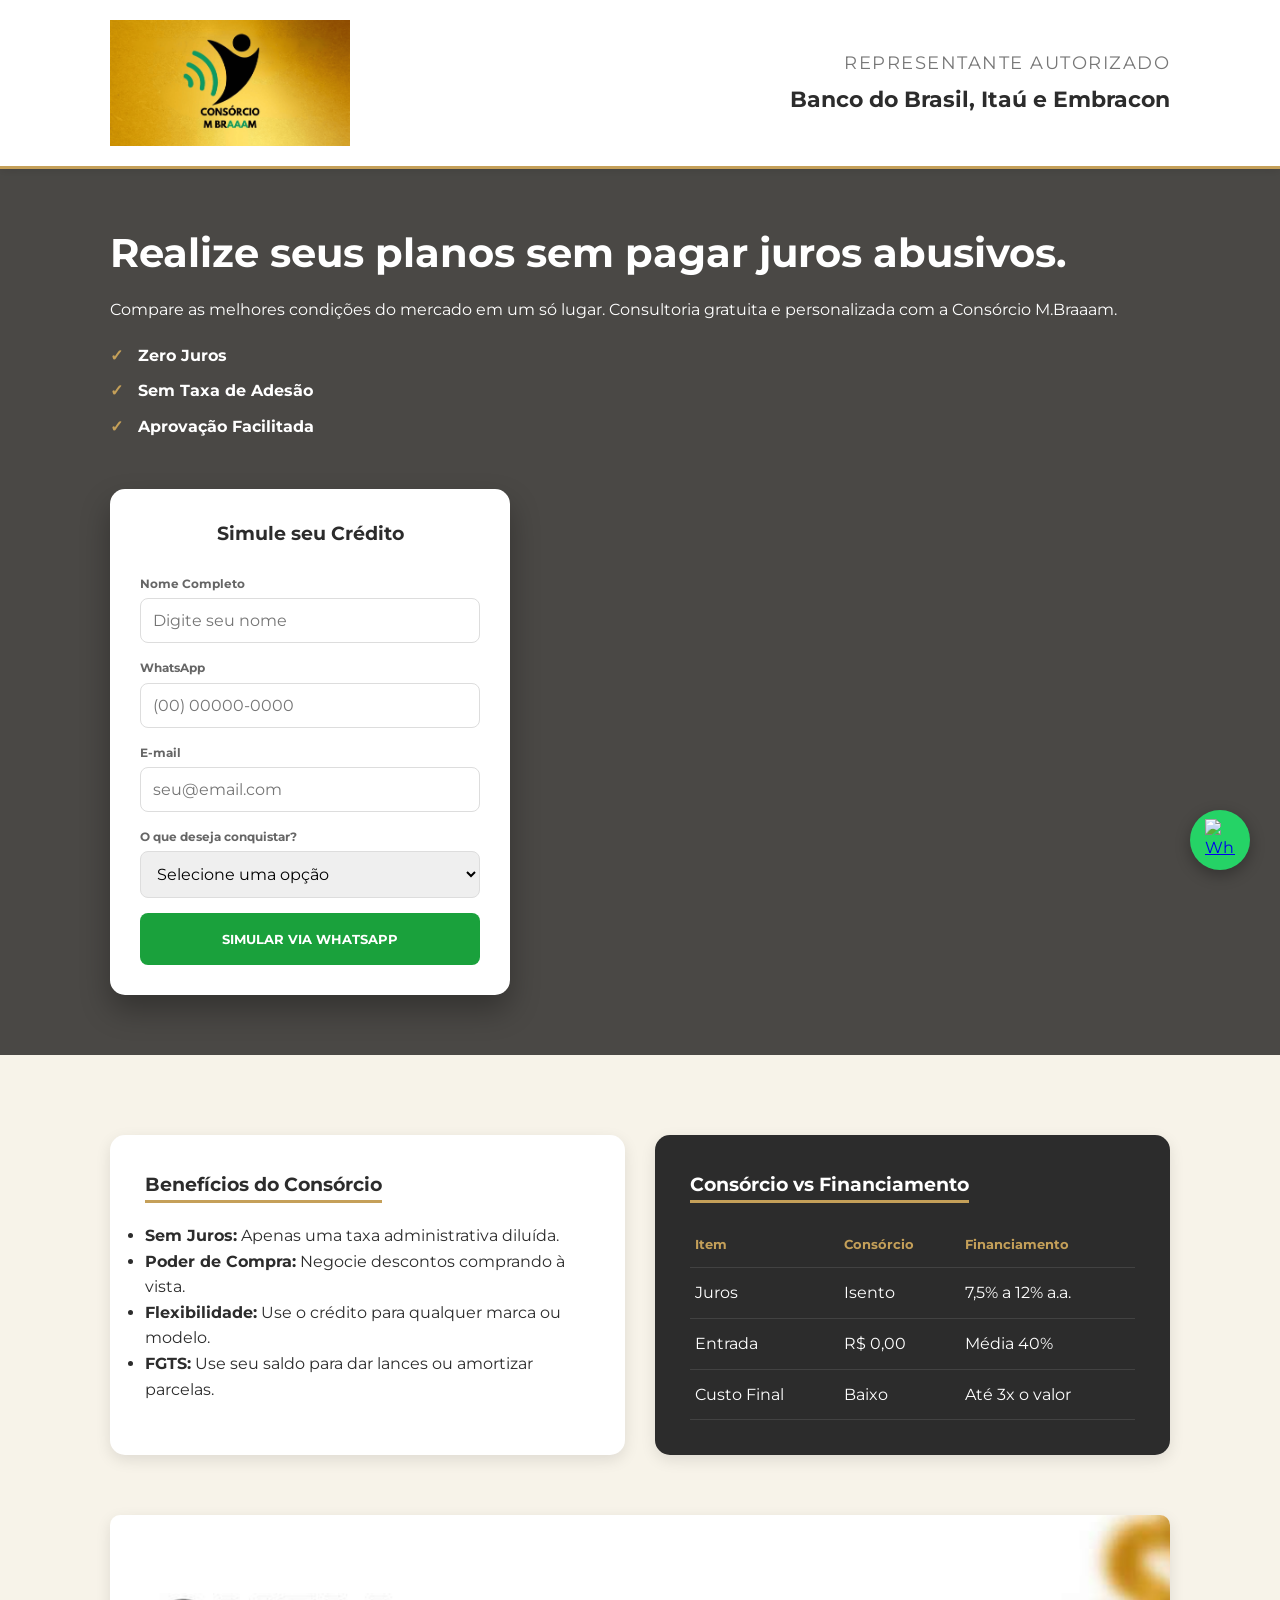
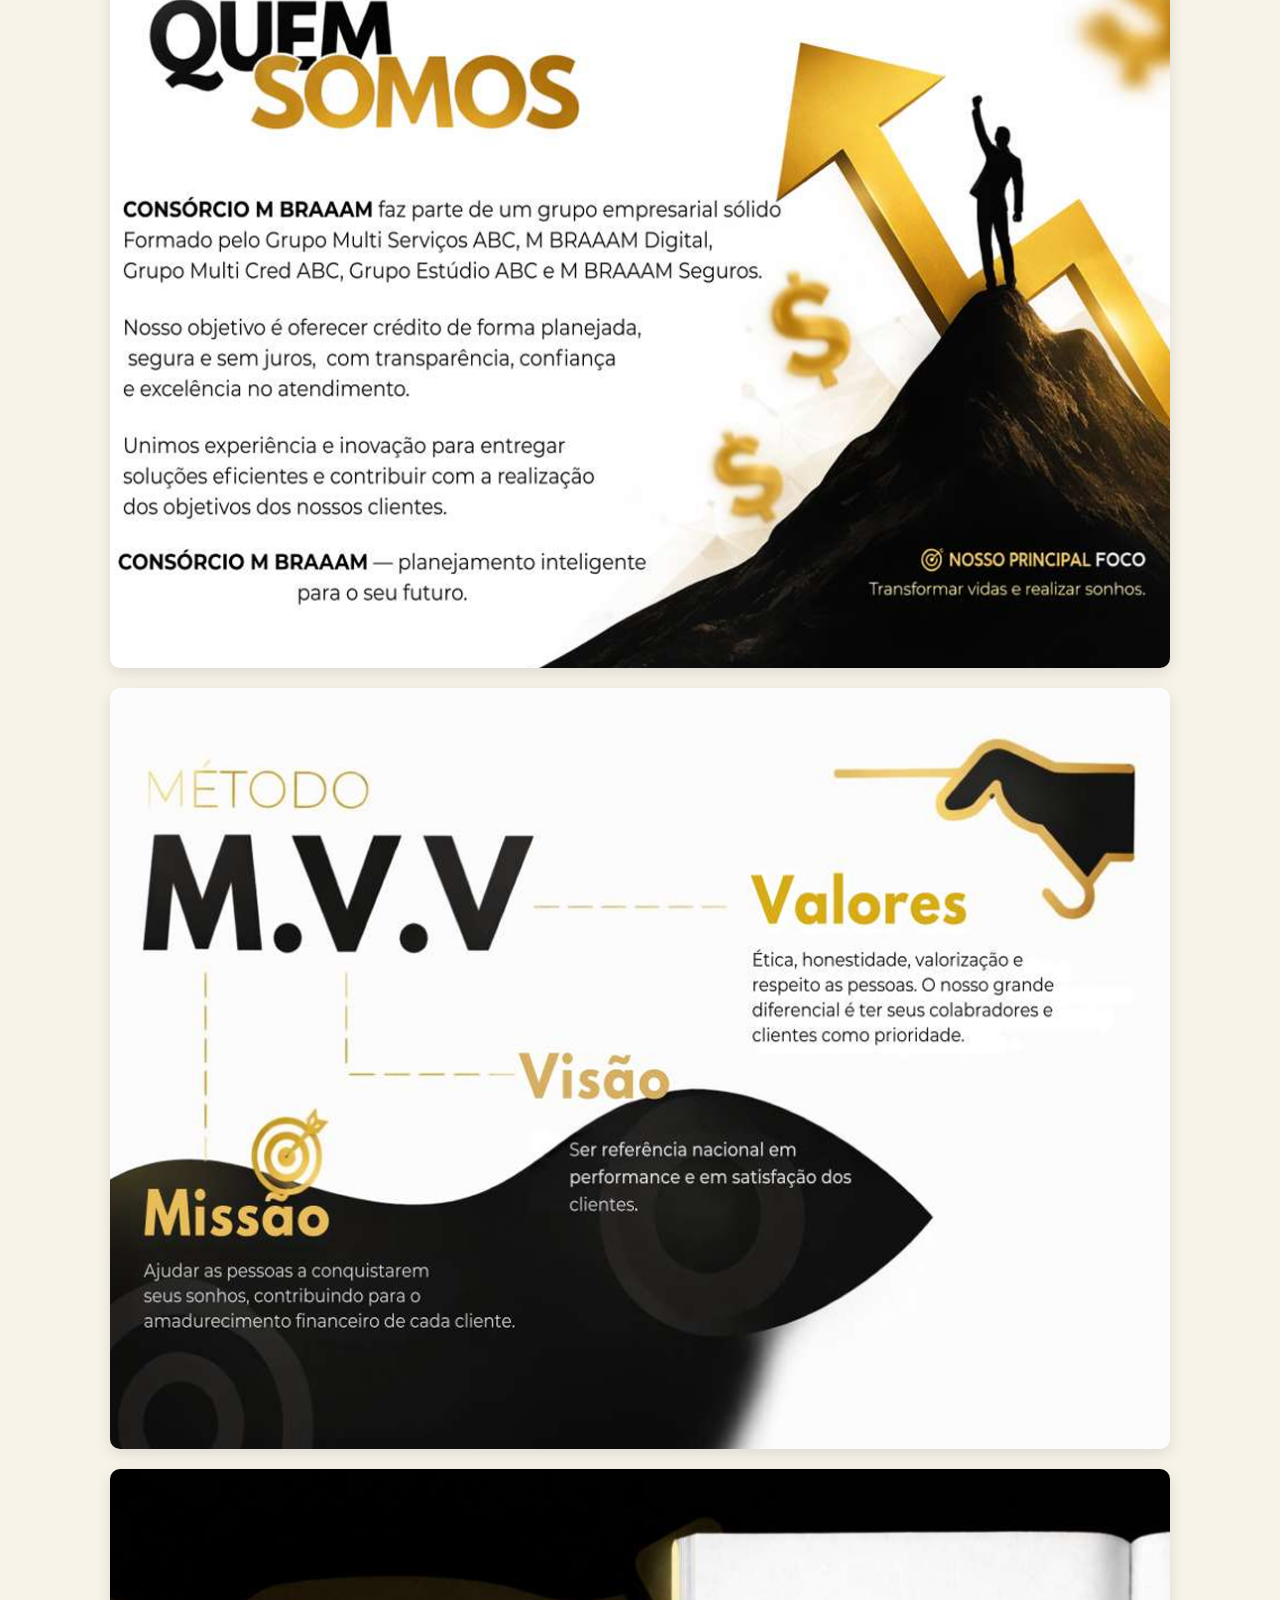
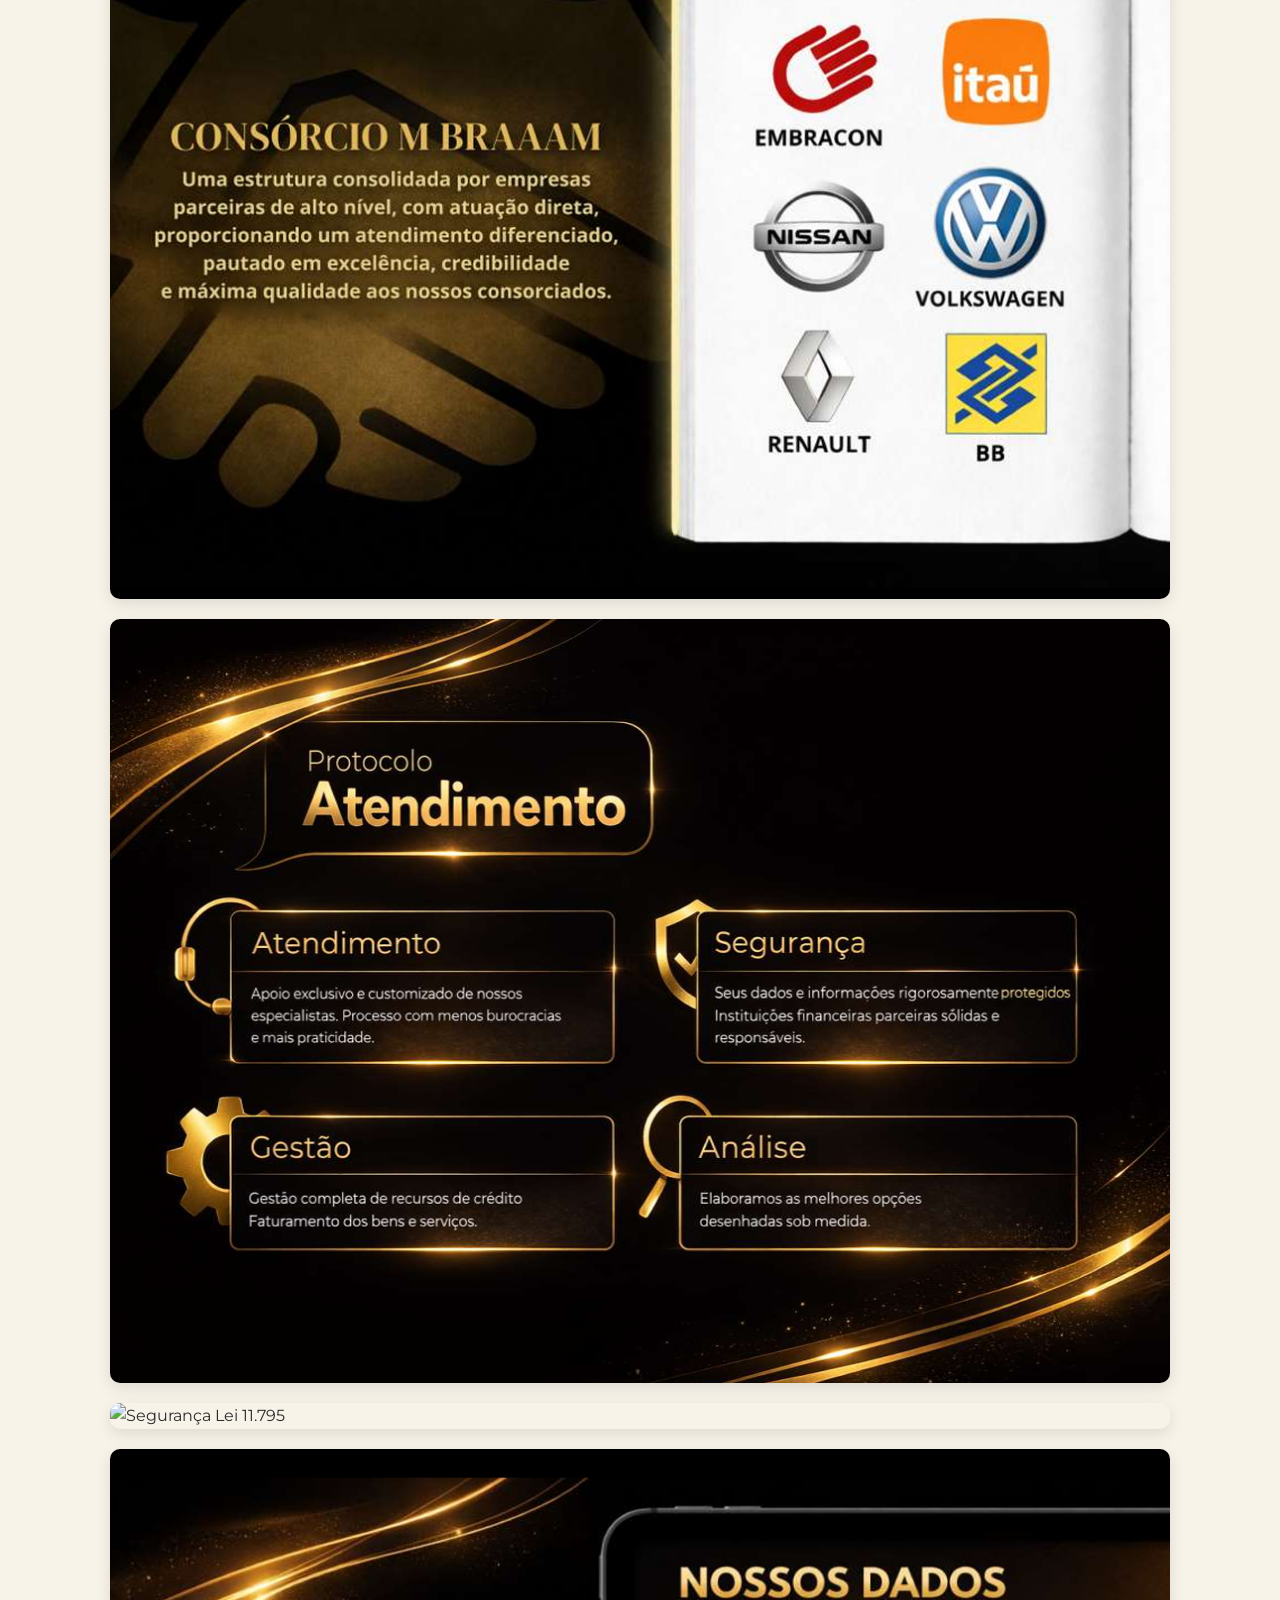
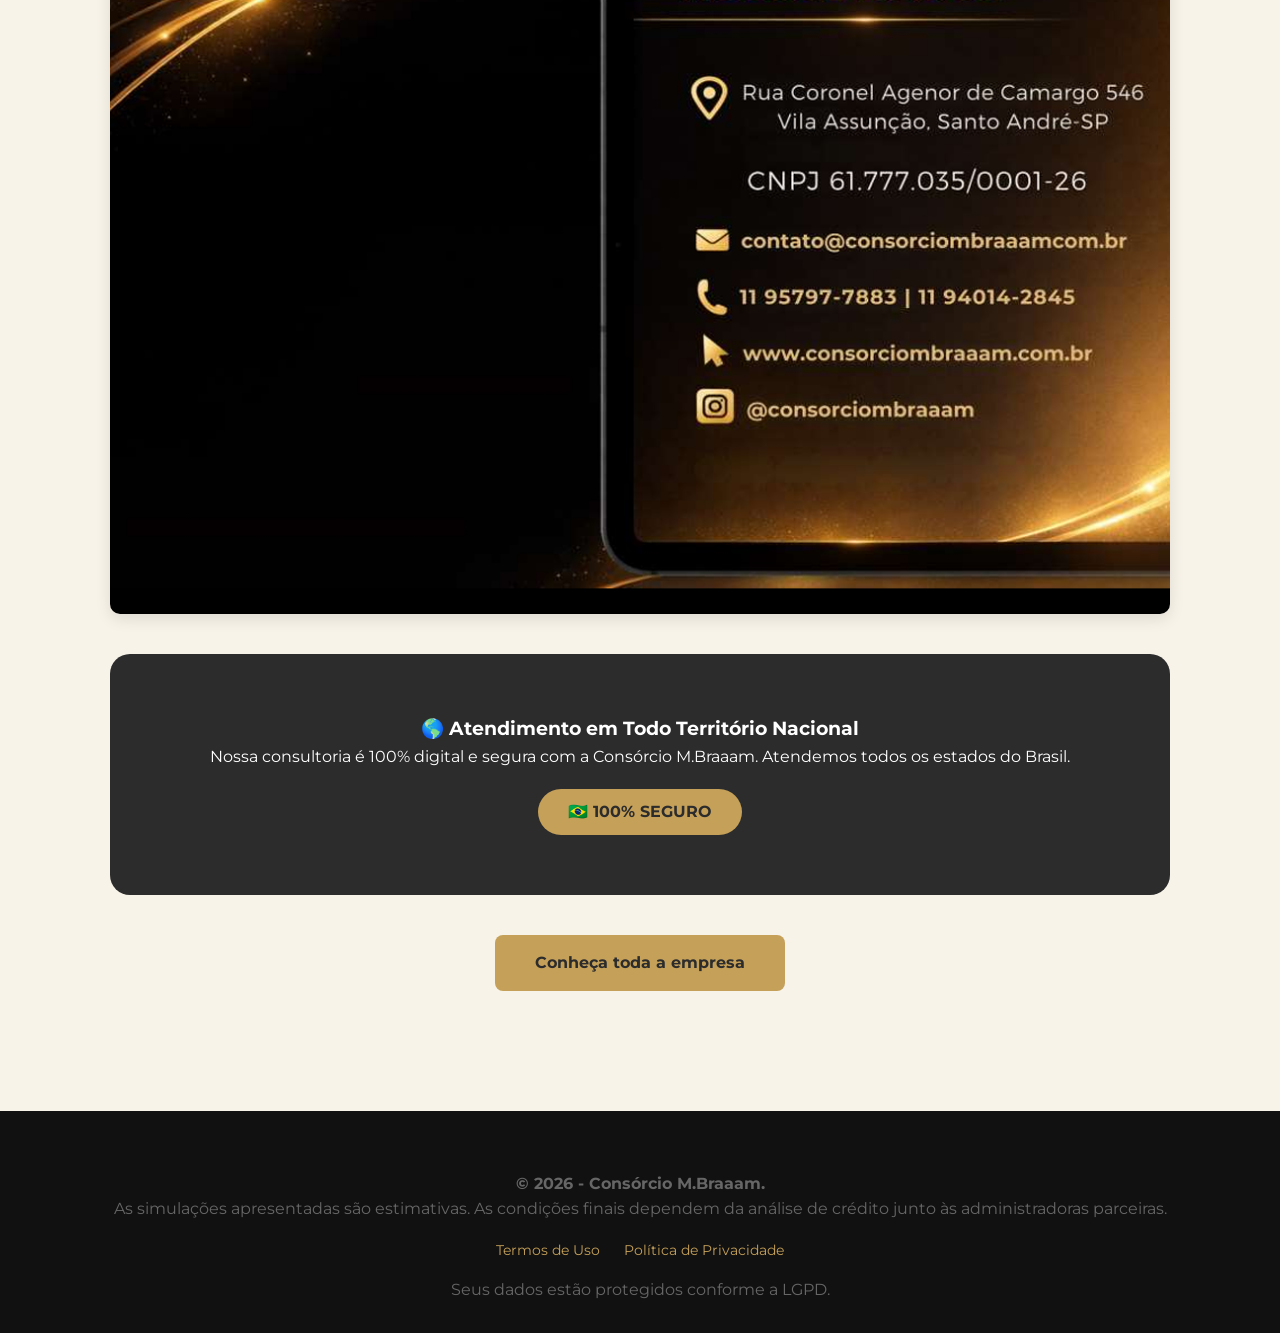
==== index.html @ a19879f2 "Add files via upload" ====
<!DOCTYPE html>
<html lang="pt-br">
<head>
    <meta charset="UTF-8">
    <meta name="viewport" content="width=device-width, initial-scale=1.0">
    <title>Consórcio M.Braaam. | Banco do Brasil, Itaú e Embracon</title>
    <link rel="icon" type="image/png" href="favicon.png">
    <link rel="stylesheet" href="style.css">
    <link href="https://fonts.googleapis.com/css2?family=Montserrat:wght@400;700&display=swap" rel="stylesheet">
</head>
<body>

    <header>
        <div class="container flex-header">
            <img src="logo.png" alt="Consórcio M.Braaam" class="main-logo">
            <div class="header-info">
                <p>Representante Autorizado</p>
                <span>Banco do Brasil, Itaú e Embracon</span>
            </div>
        </div>
    </header>

    <section class="hero">
        <div class="container flex">
            <div class="hero-text">
                <h2>Realize seus planos sem pagar juros abusivos.</h2>
                <p>Compare as melhores condições do mercado em um só lugar. Consultoria gratuita e personalizada com a Consórcio M.Braaam.</p>
                <ul class="benefits-top">
                    <li><span class="check-icon">✓</span> Zero Juros</li>
                    <li><span class="check-icon">✓</span> Sem Taxa de Adesão</li>
                    <li><span class="check-icon">✓</span> Aprovação Facilitada</li>
                </ul>
            </div>

            <div class="form-container">
                <h3>Simule seu Crédito</h3>
                <form id="formConsorcio" action="https://formspree.io/f/xeellvzg" method="POST">
                    
                    <label for="nome">Nome Completo</label>
                    <input type="text" id="nome" name="nome" placeholder="Digite seu nome" required>

                    <label for="whatsapp">WhatsApp</label>
                    <input type="tel" id="whatsapp" name="whatsapp" placeholder="(00) 00000-0000" required>

                    <label for="email">E-mail</label>
                    <input type="email" id="email" name="_replyto" placeholder="seu@email.com" required>

                    <label for="interesse">O que deseja conquistar?</label>
                    <select name="interesse" id="interesse" required>
                        <option value="">Selecione uma opção</option>
                        <option value="Imóvel">Imóvel</option>
                        <option value="Auto">Automóvel</option>
                        <option value="Moto">Moto</option>
                        <option value="Pesados">Veículos Pesados</option>
                    </select>

                    <div id="area-valor" class="simulador-box" style="display: none;">
                        <label>Valor do Crédito: <span id="valor-exibido">R$ 0,00</span></label>
                        <input type="range" name="valor_pretendido" id="range-valor" min="0" max="100000" step="1000">
                        <div class="range-labels">
                            <span id="min-label">R$ 0</span>
                            <span id="max-label">R$ 0</span>
                        </div>
                    </div>

                    <input type="hidden" name="_subject" value="Novo Lead: M.Braaam Consórcios">
                    <button type="submit" id="btnSubmit" class="btn-submit">SIMULAR VIA WHATSAPP</button>
                </form>
            </div>
        </div>
    </section>

    <section class="info-sections">
        <div class="container">
            <div class="info-grid">
                <div class="info-box">
                    <h3>Benefícios do Consórcio</h3>
                    <ul class="lista-check">
                        <li><strong>Sem Juros:</strong> Apenas uma taxa administrativa diluída.</li>
                        <li><strong>Poder de Compra:</strong> Negocie descontos comprando à vista.</li>
                        <li><strong>Flexibilidade:</strong> Use o crédito para qualquer marca ou modelo.</li>
                        <li><strong>FGTS:</strong> Use seu saldo para dar lances ou amortizar parcelas.</li>
                    </ul>
                </div>

                <div class="info-box dark-card">
                    <h3>Consórcio vs Financiamento</h3>
                    <table class="comp-table">
                        <thead>
                            <tr>
                                <th>Item</th>
                                <th>Consórcio</th>
                                <th>Financiamento</th>
                            </tr>
                        </thead>
                        <tbody>
                            <tr>
                                <td>Juros</td>
                                <td class="text-gold">Isento</td>
                                <td>7,5% a 12% a.a.</td>
                            </tr>
                            <tr>
                                <td>Entrada</td>
                                <td class="text-gold">R$ 0,00</td>
                                <td>Média 40%</td>
                            </tr>
                            <tr>
                                <td>Custo Final</td>
                                <td class="text-gold">Baixo</td>
                                <td>Até 3x o valor</td>
                            </tr>
                        </tbody>
                    </table>
                </div>
            </div>

            <div class="institutional-gallery">
                <img src="imagem1.png" alt="Quem Somos M.Braaam">
                <img src="imagem2.png" alt="Missão Visão Valores">
                <img src="imagem3.png" alt="Empresas Parceiras">
                <img src="imagem4.png" alt="Protocolo de Atendimento">
                <img src="seguro5.jpg" alt="Segurança Lei 11.795">
                <img src="imagem6.png" alt="Nossos Dados">
            </div>

            <div class="atendimento-nacional">
                <h3>🌎 Atendimento em Todo Território Nacional</h3>
                <p>Nossa consultoria é 100% digital e segura com a Consórcio M.Braaam. Atendemos todos os estados do Brasil.</p>
                <div class="badge-brasil">🇧🇷 100% SEGURO</div>
            </div>

            <div class="container-btn-empresa">
                <a href="https://share.google/9pDTJ1Nl9LepVbddH" target="_blank" class="btn-conheca-empresa">
                    Conheça toda a empresa
                </a>
            </div>
        </div>
    </section>

    <footer>
        <div class="container">
            <p><strong>© 2026 - Consórcio M.Braaam.</strong></p>
            <p class="disclaimer">As simulações apresentadas são estimativas. As condições finais dependem da análise de crédito junto às administradoras parceiras.</p>
            <div class="footer-links">
                <a href="#">Termos de Uso</a>
                <a href="#">Política de Privacidade</a>
            </div>
            <p class="lgpd">Seus dados estão protegidos conforme a LGPD.</p>
        </div>
    </footer>

    <a href="https://wa.me/5511998884144" class="whatsapp-btn" target="_blank" aria-label="Fale conosco pelo WhatsApp">
        <img src="https://upload.wikimedia.org/wikipedia/commons/6/6b/WhatsApp.svg" alt="WhatsApp">
    </a>

    <script type="module">
        import { initializeApp } from "https://www.gstatic.com/firebasejs/10.7.1/firebase-app.js";
        import { getFirestore, collection, addDoc } from "https://www.gstatic.com/firebasejs/10.7.1/firebase-firestore.js";

        const firebaseConfig = {
            apiKey: "AIzaSyAVhQ-6C7jtZrgzibKCJurVciG5L2_zRgs",
            authDomain: "customers-3bc70.firebaseapp.com",
            projectId: "customers-3bc70",
            storageBucket: "customers-3bc70.firebasestorage.app",
            messagingSenderId: "591091207016",
            appId: "1:591091207016:web:44234d9033eb650e0d64dd",
            measurementId: "G-L1VQD35MB3"
        };

        const app = initializeApp(firebaseConfig);
        const db = getFirestore(app);

        const areaValor = document.getElementById('area-valor');
        const rangeValor = document.getElementById('range-valor');
        const valorExibido = document.getElementById('valor-exibido');
        const minLabel = document.getElementById('min-label');
        const maxLabel = document.getElementById('max-label');

        const configs = {
            'Imóvel': { min: 100000, max: 7500000, step: 50000 },
            'Auto': { min: 30000, max: 1500000, step: 10000 },
            'Moto': { min: 10000, max: 250000, step: 5000 },
            'Pesados': { min: 150000, max: 2500000, step: 25000 }
        };

        function formatarMoeda(v) {
            return Number(v).toLocaleString('pt-br', { style: 'currency', currency: 'BRL' });
        }

        document.getElementById('interesse').addEventListener('change', function() {
            const c = configs[this.value];
            if (c) {
                areaValor.style.display = 'block';
                rangeValor.min = c.min;
                rangeValor.max = c.max;
                rangeValor.step = c.step;
                rangeValor.value = c.min;
                minLabel.innerText = formatarMoeda(c.min);
                maxLabel.innerText = formatarMoeda(c.max);
                valorExibido.innerText = formatarMoeda(c.min);
            } else {
                areaValor.style.display = 'none';
            }
        });

        rangeValor.addEventListener('input', function() {
            valorExibido.innerText = formatarMoeda(this.value);
        });

        // Envio do Lead - LÓGICA REVISADA
        document.getElementById('formConsorcio').addEventListener('submit', async function(e) {
            e.preventDefault();
            const btn = document.getElementById('btnSubmit');
            btn.innerText = "PROCESSANDO...";
            btn.disabled = true;

            const nome = document.getElementById('nome').value;
            const tel = document.getElementById('whatsapp').value;
            const email = document.getElementById('email').value;
            const interesse = document.getElementById('interesse').value;
            const valorTexto = valorExibido.innerText;
            const valorNumerico = parseFloat(rangeValor.value);

            try {
                // 1. SALVAR NO FIREBASE (CRM ELITE) - Espera concluir antes de seguir
                await addDoc(collection(db, "customers"), {
                    nome: nome,
                    telefone: tel,
                    email: email,
                    bemDesejado: interesse,
                    valorDoBem: valorNumerico,
                    situacao: "Lead novo",
                    data: new Date().toLocaleDateString('pt-br'),
                    createdAt: new Date().getTime(),
                    vendedor: "Site Principal"
                });
                console.log("Lead salvo no CRM com sucesso.");
            } catch (err) {
                console.error("Erro ao salvar no CRM:", err);
            }

            // 2. DISPARAR FORMSPREE EM SEGUNDO PLANO
            const formData = new FormData(this);
            fetch(this.action, {
                method: this.method,
                body: formData,
                headers: { 'Accept': 'application/json' }
            });

            // 3. ABRIR WHATSAPP
            const msg = `Olá! Meu nome é ${nome}. Quero uma proposta para ${interesse} no valor de ${valorTexto}.`;
            window.open(`https://wa.me/5511998884144?text=${encodeURIComponent(msg)}`, '_blank');

            // 4. REDIRECIONAR PARA OBRIGADO
            setTimeout(() => {
                window.location.href = 'obrigado.html';
            }, 500);
        });
    </script>
</body>
</html>
---- style.css ----
/* RESET E CONFIGURAÇÕES GERAIS */
* {
    margin: 0;
    padding: 0;
    box-sizing: border-box;
    font-family: 'Montserrat', sans-serif;
}

html {
    scroll-behavior: smooth;
}

:root {
    --bege-acetinado: #f7f3e9;
    --dourado-escuro: #c5a059;
    --grafite: #2c2c2c;
    --branco: #ffffff;
    --verde-whatsapp: #1aa13c;
    --sombra: rgba(0,0,0,0.1);
}

body {
    background-color: var(--bege-acetinado);
    color: var(--grafite);
    line-height: 1.6;
}

.container {
    max-width: 1100px;
    margin: 0 auto;
    padding: 0 20px;
}

/* HEADER - LOGO AUMENTADA */
header {
    background: var(--branco);
    padding: 20px 0;
    border-bottom: 3px solid var(--dourado-escuro);
    box-shadow: 0 2px 10px var(--sombra);
}

.flex-header {
    display: flex;
    align-items: center;
    justify-content: space-between;
    flex-wrap: wrap;
}

.main-logo {
    max-width: 240px; /* Aumentado de 180px para 240px */
    height: auto;
}

.header-info {
    text-align: right;
}

.header-info p {
    font-size: 1.15rem;
    text-transform: uppercase;
    letter-spacing: 1.5px;
    color: #777;
    margin-bottom: 4px;
    font-weight: 400;
}

.header-info span {
    font-weight: 700;
    font-size: 1.4rem;
    color: var(--grafite);
    display: block;
}

/* HERO */
.hero {
    padding: 60px 0;
    background: linear-gradient(rgba(0,0,0,0.7), rgba(0,0,0,0.7)), 
                url('https://images.unsplash.com/photo-1560518883-ce09059eeffa?auto=format&fit=crop&w=1350&q=80');
    background-size: cover;
    background-position: center;
    color: white;
}

.flex {
    display: flex;
    align-items: center;
    justify-content: space-between;
    flex-wrap: wrap;
    gap: 40px;
}

.hero-text h2 {
    font-size: 2.5rem;
    line-height: 1.2;
    margin-bottom: 20px;
}

.benefits-top {
    list-style: none;
    margin-top: 20px;
}

.benefits-top li {
    font-weight: 700;
    margin-bottom: 10px;
}

.check-icon {
    color: var(--dourado-escuro);
    margin-right: 10px;
}

/* FORMULÁRIO */
.form-container {
    background: var(--branco);
    padding: 30px;
    border-radius: 15px;
    width: 100%;
    max-width: 400px;
    color: var(--grafite);
    box-shadow: 0 15px 30px rgba(0,0,0,0.3);
}

.form-container h3 {
    text-align: center;
    margin-bottom: 25px;
}

label {
    display: block;
    font-size: 0.75rem;
    font-weight: 700;
    margin-bottom: 5px;
    color: #666;
}

input, select {
    width: 100%;
    padding: 12px;
    margin-bottom: 15px;
    border: 1px solid #ddd;
    border-radius: 8px;
    font-size: 1rem;
}

.simulador-box {
    background: #f9f9f9;
    padding: 15px;
    border-radius: 8px;
    margin-bottom: 15px;
}

#valor-exibido {
    color: var(--verde-whatsapp);
    font-weight: 700;
}

.btn-submit {
    width: 100%;
    padding: 18px;
    background: var(--verde-whatsapp);
    color: white;
    border: none;
    border-radius: 8px;
    font-weight: 700;
    cursor: pointer;
    transition: 0.3s;
}

.btn-submit:hover {
    background: #147a2d;
    transform: translateY(-2px);
}

/* CONTEÚDO */
.info-sections { padding: 80px 0; }

.info-grid {
    display: grid;
    grid-template-columns: repeat(auto-fit, minmax(300px, 1fr));
    gap: 30px;
    margin-bottom: 60px;
}

.info-box {
    background: var(--branco);
    padding: 35px;
    border-radius: 15px;
    box-shadow: 0 5px 15px var(--sombra);
}

.info-box h3 {
    border-bottom: 3px solid var(--dourado-escuro);
    display: inline-block;
    margin-bottom: 20px;
}

.dark-card { background: var(--grafite); color: white; }

.comp-table { width: 100%; border-collapse: collapse; }
.comp-table th, .comp-table td { padding: 12px 5px; border-bottom: 1px solid rgba(255,255,255,0.1); }
.comp-table th { color: var(--dourado-escuro); text-align: left; font-size: 0.8rem; }

/* GALERIA */
.institutional-gallery {
    display: grid;
    grid-template-columns: repeat(1, minmax(250px, 1fr));
    gap: 20px;
    margin: 40px 0;
}

.institutional-gallery img {
    width: 100%;
    border-radius: 10px;
    box-shadow: 0 5px 15px var(--sombra);
    transition: 0.3s;
}

.institutional-gallery img:hover { transform: translateY(-5px); }

/* SEÇÃO FINAL */
.atendimento-nacional {
    text-align: center;
    padding: 60px 20px;
    background: var(--grafite);
    color: white;
    border-radius: 20px;
}

.badge-brasil {
    display: inline-block;
    margin-top: 20px;
    background: var(--dourado-escuro);
    color: var(--grafite);
    padding: 10px 30px;
    border-radius: 50px;
    font-weight: 700;
}

.container-btn-empresa { text-align: center; margin: 40px 0; }
.btn-conheca-empresa {
    display: inline-block;
    padding: 15px 40px;
    background: var(--dourado-escuro);
    color: var(--grafite);
    text-decoration: none;
    font-weight: 700;
    border-radius: 8px;
    transition: 0.5s;
}

.btn-conheca-empresa:hover {
    background: var(--branco);
    box-shadow: 0 5px 15px var(--sombra);
}

/* FOOTER */
footer {
    background: #111;
    color: #666;
    padding: 60px 0 30px;
    text-align: center;
}

.footer-links { margin: 15px 0; }
.footer-links a { color: var(--dourado-escuro); text-decoration: none; margin: 0 10px; font-size: 0.9rem; }

/* WHATSAPP FLOAT */
.whatsapp-btn {
    position: fixed;
    bottom: 30px;
    right: 30px;
    background: #25d366;
    width: 60px;
    height: 60px;
    border-radius: 50%;
    display: flex;
    align-items: center;
    justify-content: center;
    box-shadow: 0 5px 15px rgba(0,0,0,0.3);
    z-index: 999;
}

.whatsapp-btn img { width: 30px; }

/* RESPONSIVIDADE */
@media (max-width: 768px) {
    .flex { flex-direction: column; text-align: center; }
    .hero-text h2 { font-size: 2rem; }
    .header-info { text-align: center; margin-top: 15px; }
    .header-info p { font-size: 1rem; }
    .header-info span { font-size: 1.2rem; }
    .main-logo { max-width: 200px; } /* Ajuste fino para mobile */
}
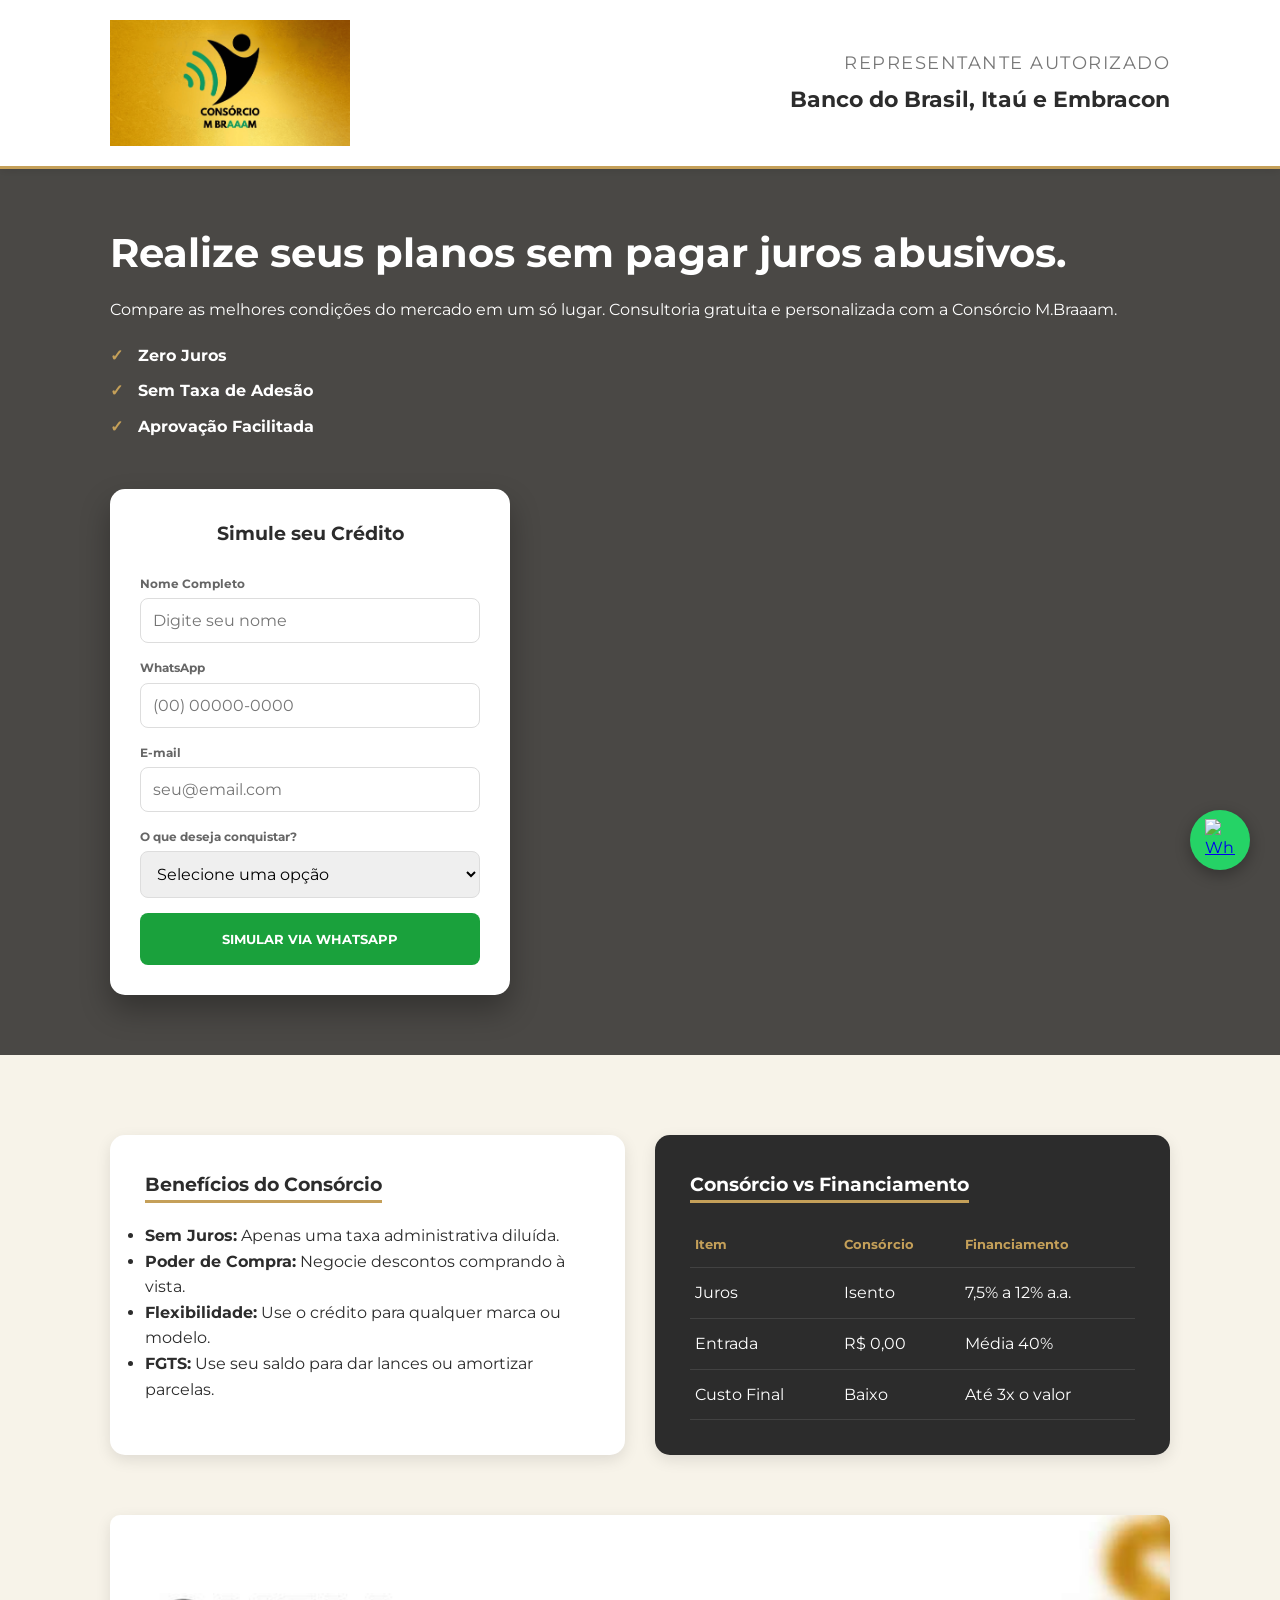
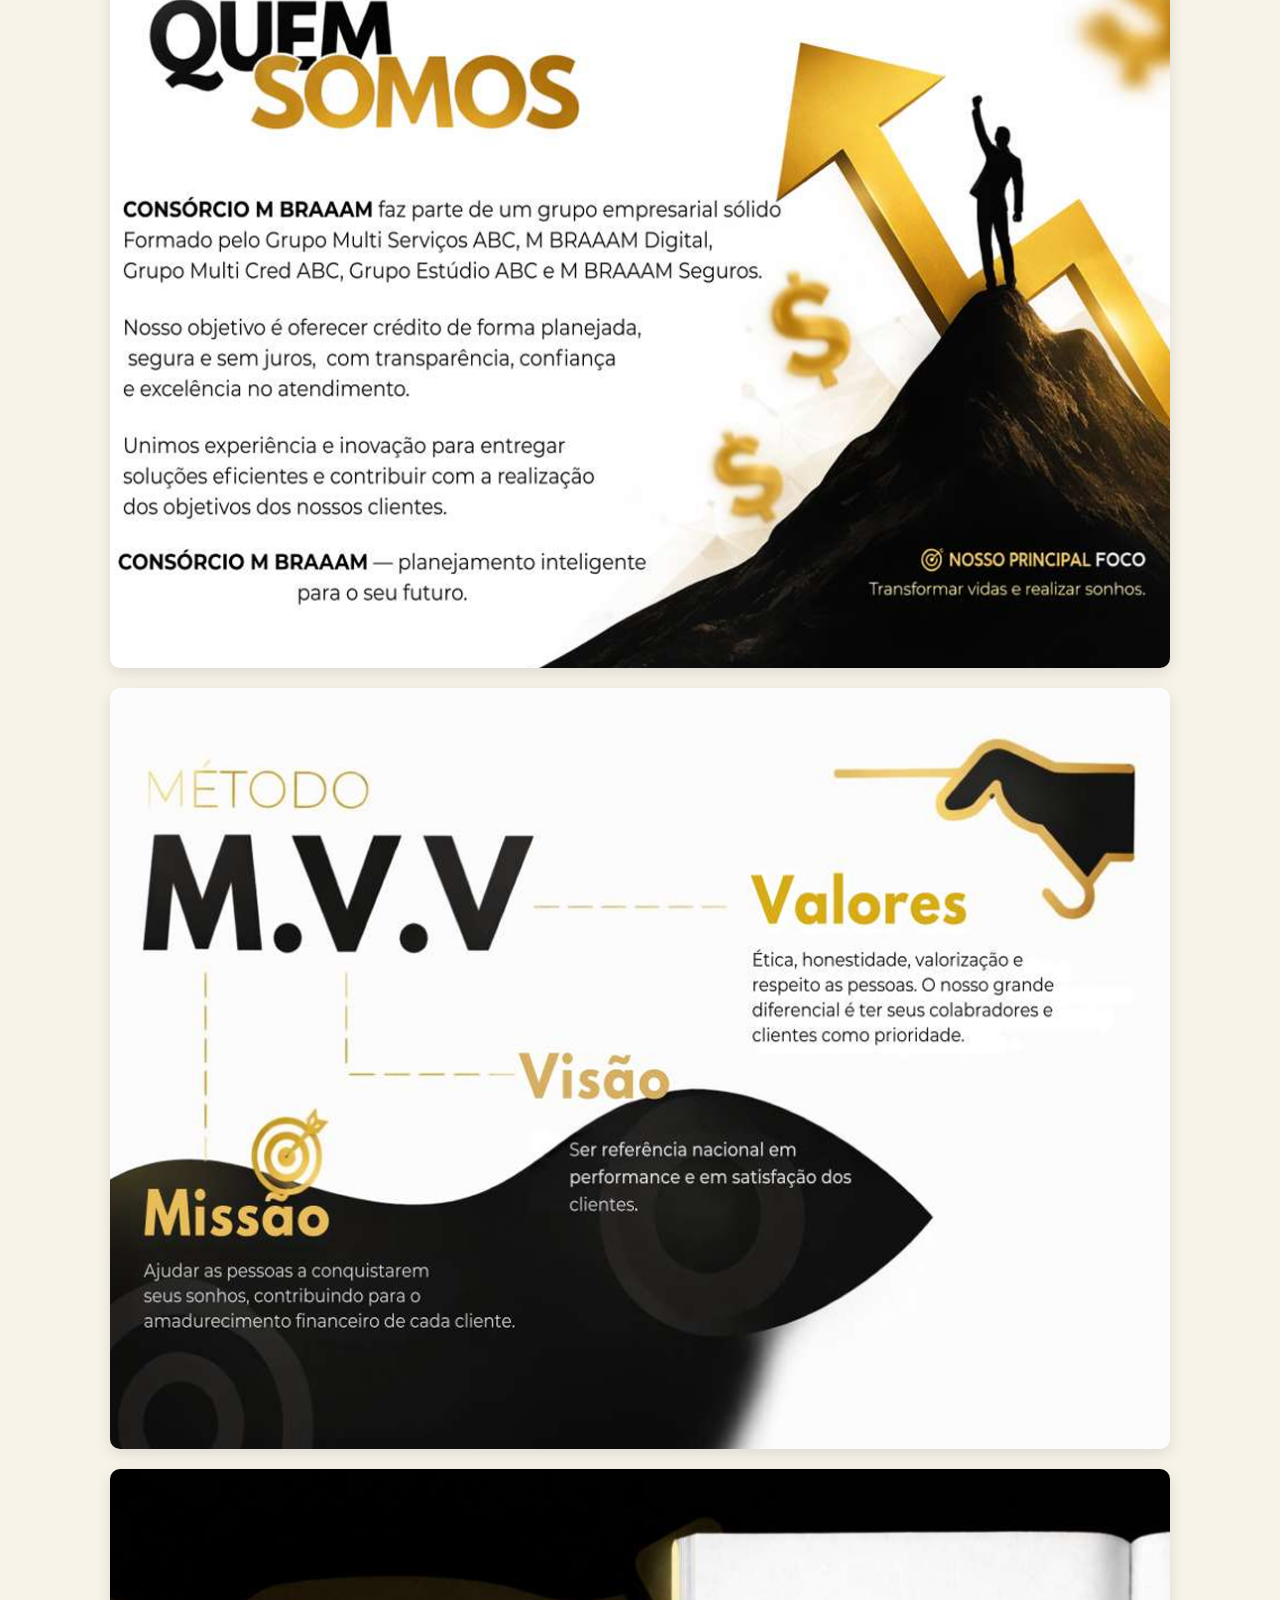
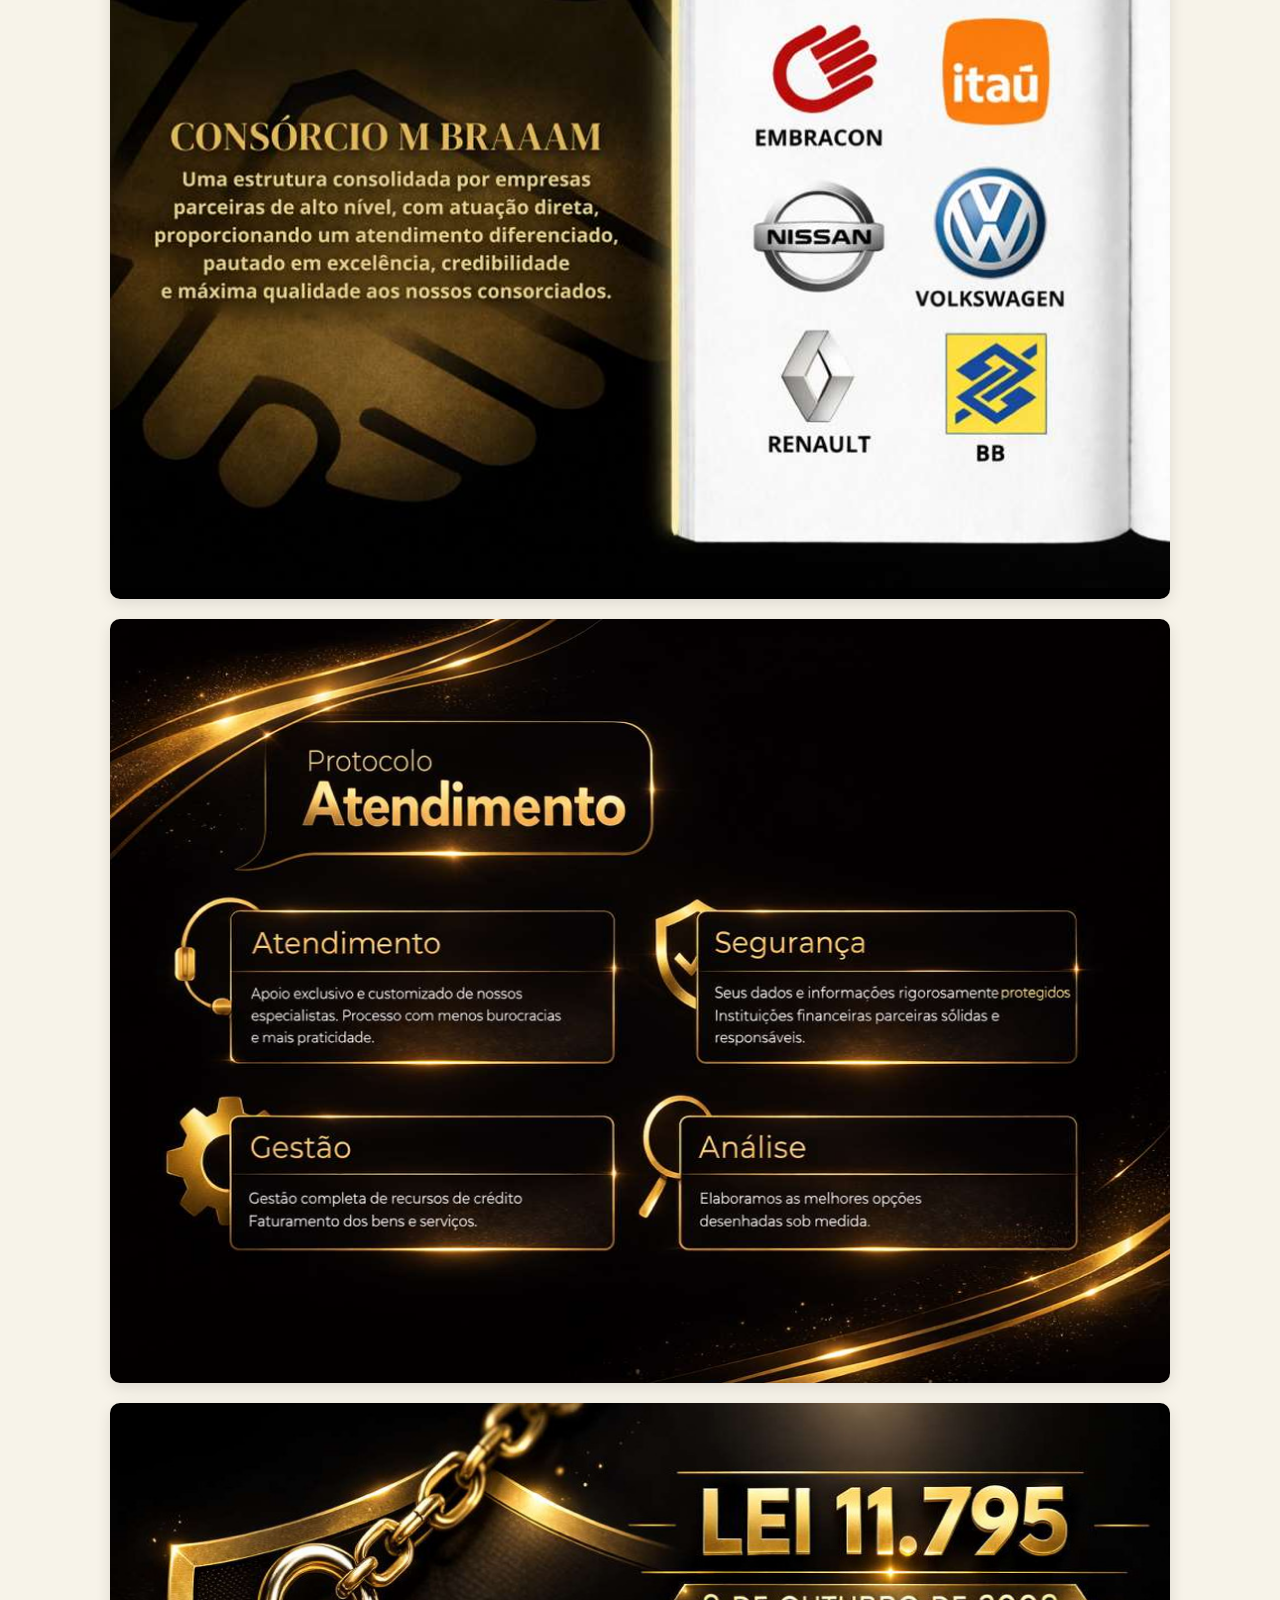
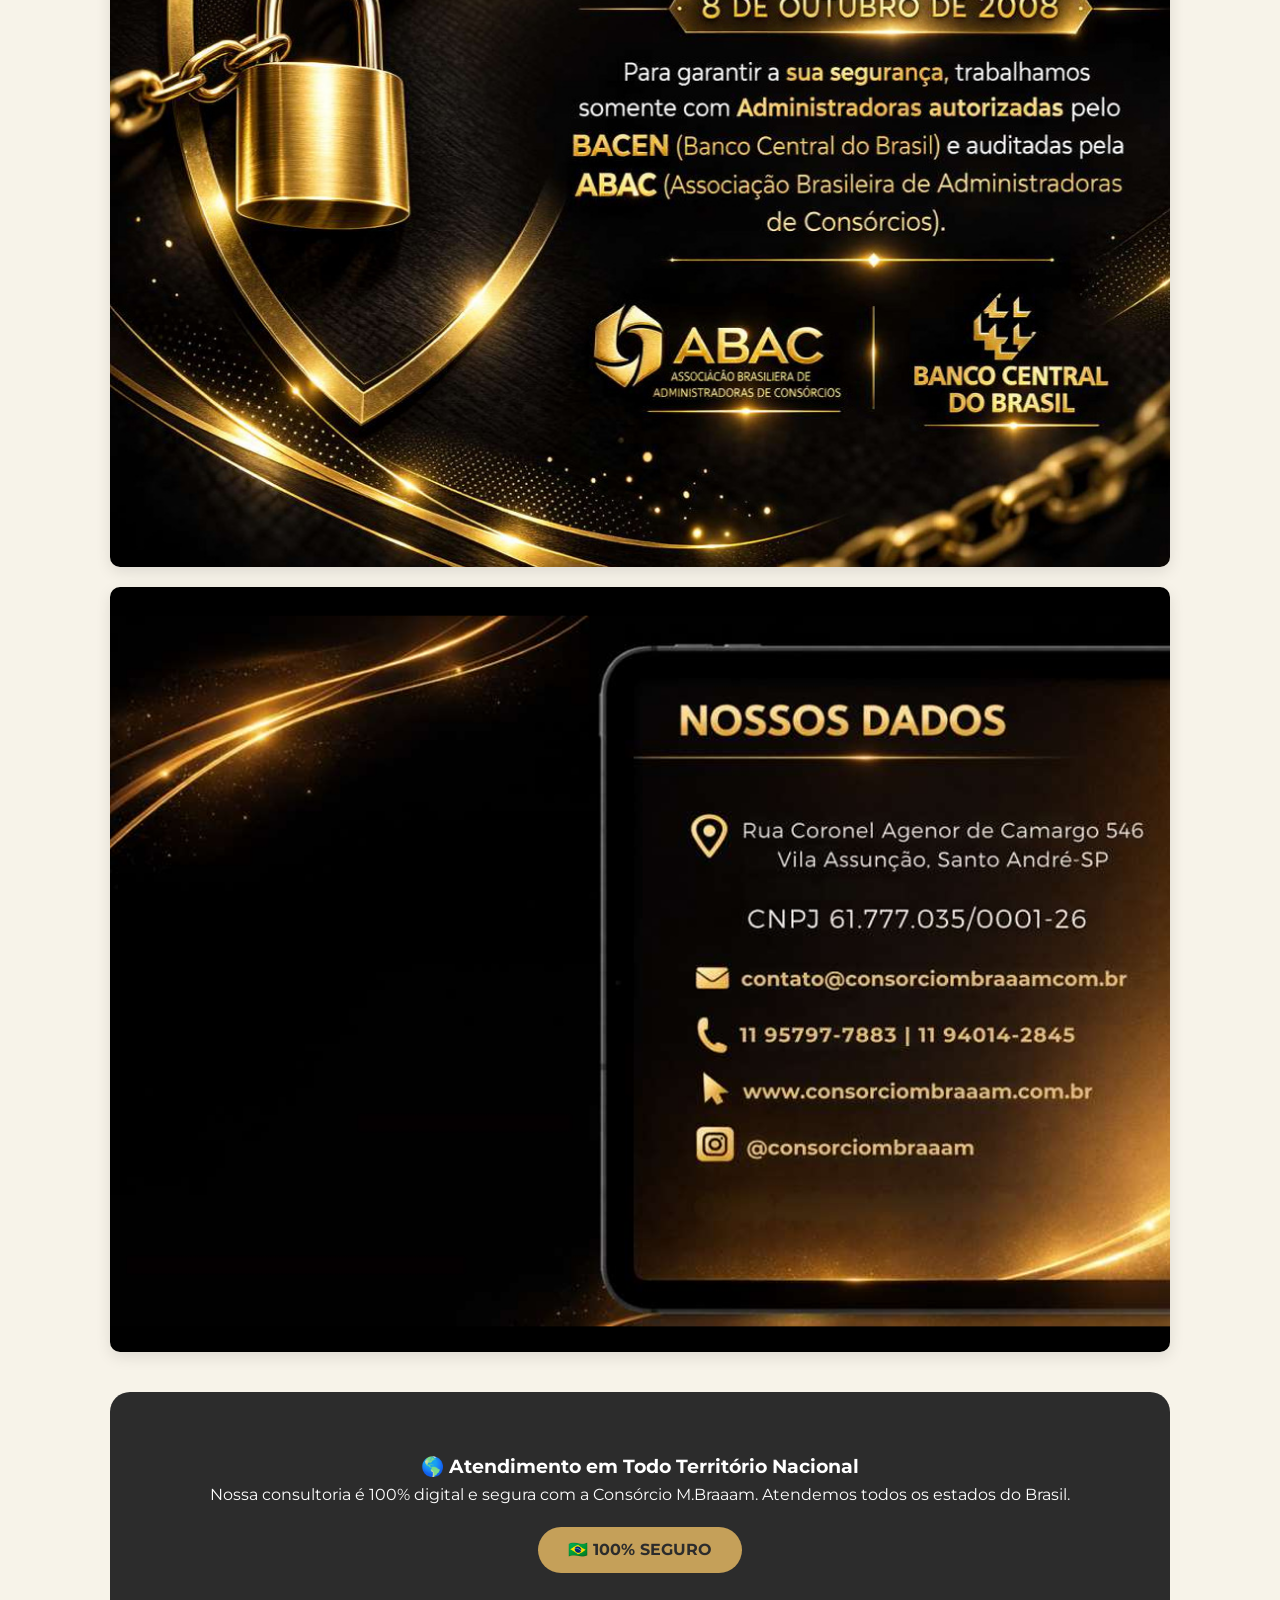
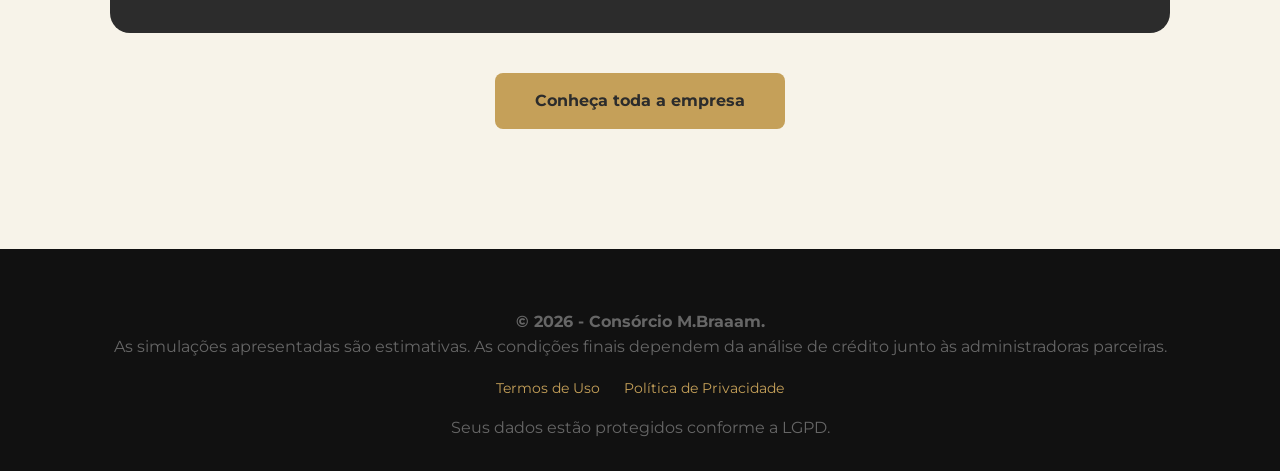
==== commit a4c3cd74: "Add files via upload" ====
--- a/index.html
+++ b/index.html
@@ -157,6 +157,7 @@
         import { initializeApp } from "https://www.gstatic.com/firebasejs/10.7.1/firebase-app.js";
         import { getFirestore, collection, addDoc } from "https://www.gstatic.com/firebasejs/10.7.1/firebase-firestore.js";
 
+        // Configuração do seu Firebase
         const firebaseConfig = {
             apiKey: "AIzaSyAVhQ-6C7jtZrgzibKCJurVciG5L2_zRgs",
             authDomain: "customers-3bc70.firebaseapp.com",
@@ -170,6 +171,7 @@
         const app = initializeApp(firebaseConfig);
         const db = getFirestore(app);
 
+        // Elementos do Simulador
         const areaValor = document.getElementById('area-valor');
         const rangeValor = document.getElementById('range-valor');
         const valorExibido = document.getElementById('valor-exibido');
@@ -207,54 +209,59 @@
             valorExibido.innerText = formatarMoeda(this.value);
         });
 
-        // Envio do Lead - LÓGICA REVISADA
+        // Lógica de Envio de Formulário
         document.getElementById('formConsorcio').addEventListener('submit', async function(e) {
             e.preventDefault();
             const btn = document.getElementById('btnSubmit');
+            const originalText = btn.innerText;
             btn.innerText = "PROCESSANDO...";
             btn.disabled = true;
 
-            const nome = document.getElementById('nome').value;
-            const tel = document.getElementById('whatsapp').value;
-            const email = document.getElementById('email').value;
-            const interesse = document.getElementById('interesse').value;
-            const valorTexto = valorExibido.innerText;
-            const valorNumerico = parseFloat(rangeValor.value);
+            const nomeLead = document.getElementById('nome').value;
+            const interesseLead = document.getElementById('interesse').value;
+            const valorNumerico = parseFloat(rangeValor.value) || 0;
+            const valorFormatado = valorExibido.innerText;
+
+            const dadosLead = {
+                nome: nomeLead,
+                telefone: document.getElementById('whatsapp').value,
+                email: document.getElementById('email').value,
+                bemDesejado: interesseLead,
+                valorDoBem: valorNumerico,
+                situacao: "Lead novo", // Status inicial para a esteira do CRM
+                vendedor: "Landing Page",
+                data: new Date().toLocaleDateString('pt-br'),
+                timestamp: Date.now(), // Usado pelo CRM para ordenar a tabela
+                proximoPrazo: ""
+            };
 
             try {
-                // 1. SALVAR NO FIREBASE (CRM ELITE) - Espera concluir antes de seguir
-                await addDoc(collection(db, "customers"), {
-                    nome: nome,
-                    telefone: tel,
-                    email: email,
-                    bemDesejado: interesse,
-                    valorDoBem: valorNumerico,
-                    situacao: "Lead novo",
-                    data: new Date().toLocaleDateString('pt-br'),
-                    createdAt: new Date().getTime(),
-                    vendedor: "Site Principal"
-                });
-                console.log("Lead salvo no CRM com sucesso.");
+                // 1. Salva no Firebase (Coleção: clientes)
+                await addDoc(collection(db, "clientes"), dadosLead);
+                console.log("Salvo no CRM com sucesso");
+
+                // 2. Envio Formspree (Segundo plano)
+                fetch(this.action, {
+                    method: 'POST',
+                    body: new FormData(this),
+                    headers: { 'Accept': 'application/json' }
+                }).catch(e => console.log("Formspree bypass"));
+
+                // 3. WhatsApp e Redirecionamento
+                const msg = `Olá! Meu nome é ${nomeLead}. Quero uma proposta para ${interesseLead} no valor de ${valorFormatado}.`;
+                window.open(`https://wa.me/5511998884144?text=${encodeURIComponent(msg)}`, '_blank');
+                
+                // Pequeno delay para garantir que o WhatsApp abra antes de mudar a página
+                setTimeout(() => {
+                    window.location.href = 'obrigado.html';
+                }, 1000);
+
             } catch (err) {
-                console.error("Erro ao salvar no CRM:", err);
+                console.error("Erro ao salvar:", err);
+                alert("Erro ao enviar dados para o CRM. Verifique se as permissões do Firebase estão corretas.");
+                btn.innerText = originalText;
+                btn.disabled = false;
             }
-
-            // 2. DISPARAR FORMSPREE EM SEGUNDO PLANO
-            const formData = new FormData(this);
-            fetch(this.action, {
-                method: this.method,
-                body: formData,
-                headers: { 'Accept': 'application/json' }
-            });
-
-            // 3. ABRIR WHATSAPP
-            const msg = `Olá! Meu nome é ${nome}. Quero uma proposta para ${interesse} no valor de ${valorTexto}.`;
-            window.open(`https://wa.me/5511998884144?text=${encodeURIComponent(msg)}`, '_blank');
-
-            // 4. REDIRECIONAR PARA OBRIGADO
-            setTimeout(() => {
-                window.location.href = 'obrigado.html';
-            }, 500);
         });
     </script>
 </body>
